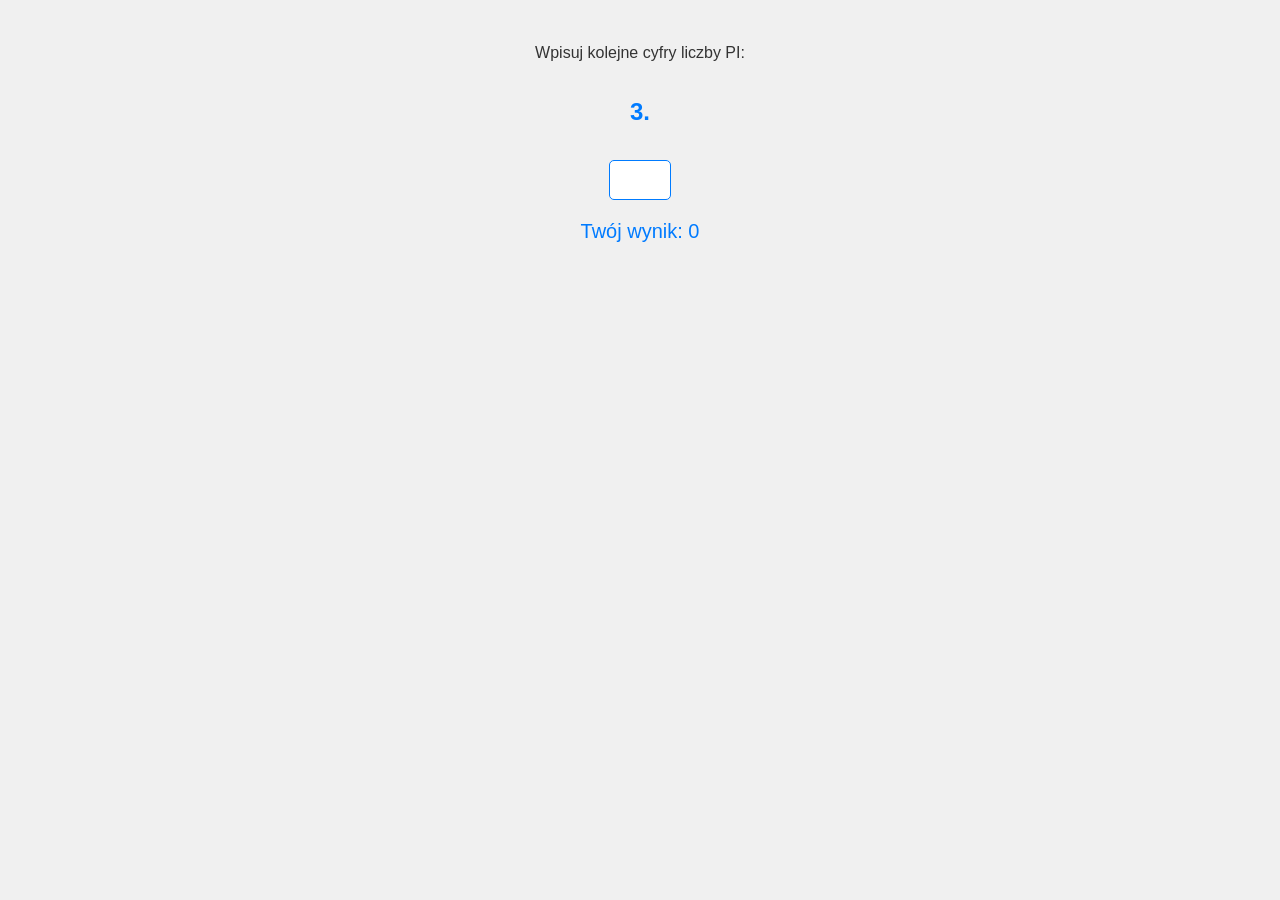
==== index.html @ b4644920 "Add files via upload" ====
<!DOCTYPE html>
<html lang="en">
  <head>
    <meta charset="UTF-8" />
    <meta
      name="viewport"
      content="width=device-width, initial-scale=1.0"
    />
    <link rel="stylesheet" href="style.css" />
    <title>Liczba Pi</title>
  </head>
  <body>
    <p>Wpisuj kolejne cyfry liczby PI:</p>
    <p id="displayedPi">3.</p>
    <br />
    <input type="text" id="userInput" maxlength="1" autofocus />
    <p id="message"></p>
    <p id="score">Twój wynik: 0</p>

    <!-- Aplication script -->
    <script src="app.js"></script>
  </body>
</html>
---- style.css ----
body {
  font-family: Arial, sans-serif;
  background-color: #f0f0f0;
  color: #333;
  text-align: center;
  padding: 20px;
}
input {
  width: 50px;
  font-size: 24px;
  text-align: center;
}
#message {
  margin-top: 20px;
  font-size: 18px;
}
#score {
  margin-top: 10px;
  font-size: 20px;
}
#displayedPi {
  font-size: 24px;
  font-weight: bold;
  margin-top: 20px;
  color: #007bff;
  word-wrap: break-word;
  max-width: 90vw;
  display: inline-block;
}
#userInput {
  margin-top: 10px;
  font-size: 24px;
  padding: 5px;
  border-radius: 5px;
  border: 1px solid #ccc;
}
#userInput:focus {
  outline: none;
  border-color: #007bff;
}
#message {
  color: #28a745;
}
#message.error {
  color: #dc3545;
}
#score {
  color: #007bff;
}
#score.error {
  color: #dc3545;
}
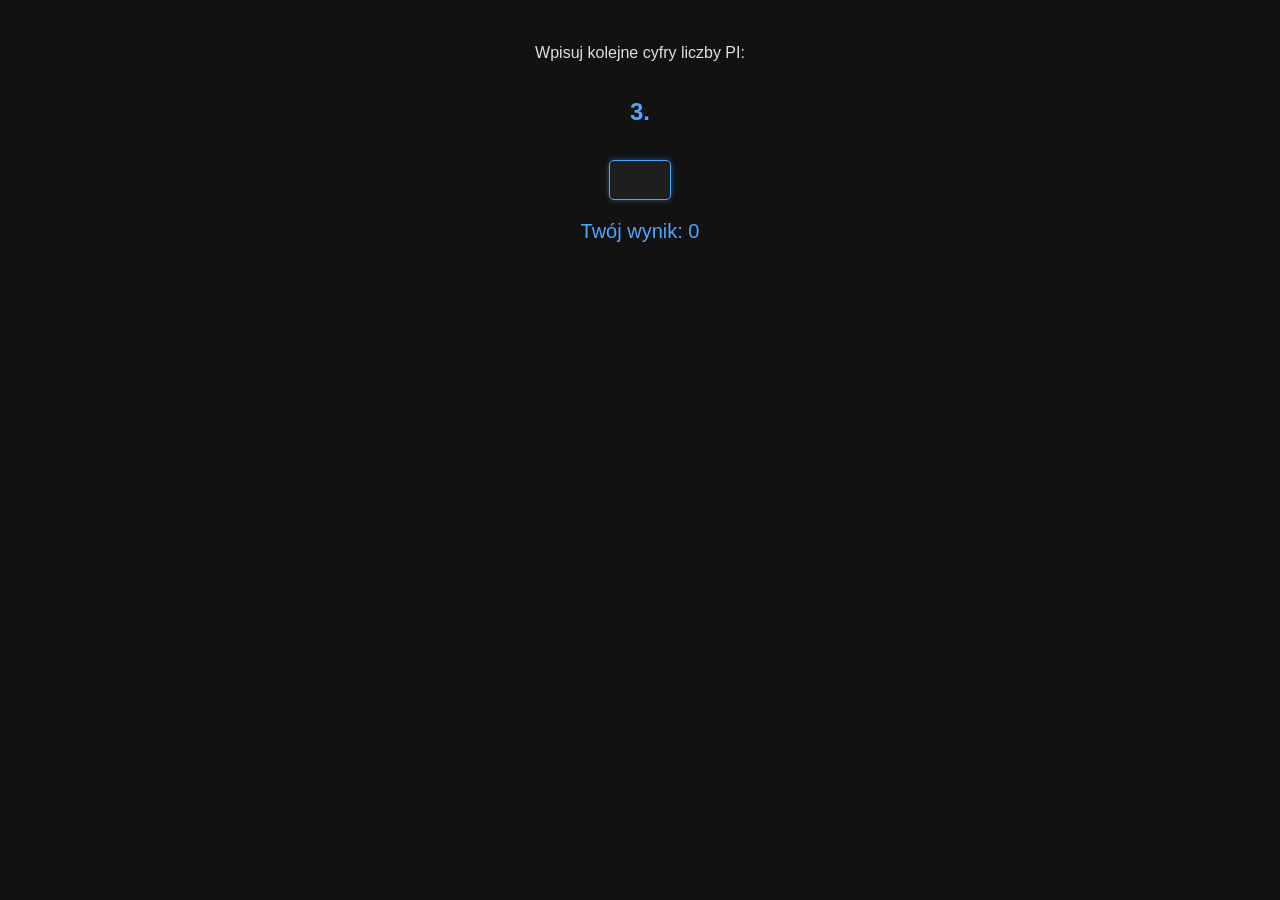
==== commit 83d13042: "update" ====
--- a/index.html
+++ b/index.html
@@ -1,23 +1,22 @@
 <!DOCTYPE html>
 <html lang="en">
-  <head>
-    <meta charset="UTF-8" />
-    <meta
-      name="viewport"
-      content="width=device-width, initial-scale=1.0"
-    />
-    <link rel="stylesheet" href="style.css" />
-    <title>Liczba Pi</title>
-  </head>
-  <body>
-    <p>Wpisuj kolejne cyfry liczby PI:</p>
-    <p id="displayedPi">3.</p>
-    <br />
-    <input type="text" id="userInput" maxlength="1" autofocus />
-    <p id="message"></p>
-    <p id="score">Twój wynik: 0</p>
 
-    <!-- Aplication script -->
-    <script src="app.js"></script>
-  </body>
-</html>
+<head>
+  <meta charset="UTF-8" />
+  <meta name="viewport" content="width=device-width, initial-scale=1.0" />
+  <link rel="stylesheet" href="style.css" />
+  <title>Liczba Pi</title>
+</head>
+
+<body>
+  <p>Wpisuj kolejne cyfry liczby PI:</p>
+  <p id="displayedPi">3.</p>
+  <br /><input type="text" id="userInput" maxlength="1" autofocus />
+  <p id="message"></p>
+  <p id="score">Twój wynik: 0</p>
+
+  <script src="jquery-3.7.1.min.js"></script>
+  <script src="app.js"></script>
+</body>
+
+</html>
--- a/style.css
+++ b/style.css
@@ -1,52 +1,68 @@
 body {
   font-family: Arial, sans-serif;
-  background-color: #f0f0f0;
-  color: #333;
+  background-color: #121212;
+  color: #e0e0e0;
   text-align: center;
   padding: 20px;
 }
+
 input {
   width: 50px;
   font-size: 24px;
   text-align: center;
+  background-color: #1e1e1e;
+  color: #e0e0e0;
+  border: 1px solid #444;
 }
+
 #message {
   margin-top: 20px;
   font-size: 18px;
 }
+
 #score {
   margin-top: 10px;
   font-size: 20px;
 }
+
 #displayedPi {
   font-size: 24px;
   font-weight: bold;
   margin-top: 20px;
-  color: #007bff;
+  color: #4da6ff;
   word-wrap: break-word;
   max-width: 90vw;
   display: inline-block;
 }
+
 #userInput {
   margin-top: 10px;
   font-size: 24px;
   padding: 5px;
   border-radius: 5px;
-  border: 1px solid #ccc;
+  border: 1px solid #444;
+  background-color: #1e1e1e;
+  color: #e0e0e0;
 }
+
 #userInput:focus {
   outline: none;
-  border-color: #007bff;
+  border-color: #4da6ff;
+  box-shadow: 0 0 5px rgba(77, 166, 255, 0.5);
 }
+
 #message {
-  color: #28a745;
+  color: #4caf50;
 }
+
 #message.error {
-  color: #dc3545;
+  color: #f44336;
 }
+
 #score {
-  color: #007bff;
+  color: #4da6ff;
 }
+
 #score.error {
-  color: #dc3545;
+  color: #f44336;
 }
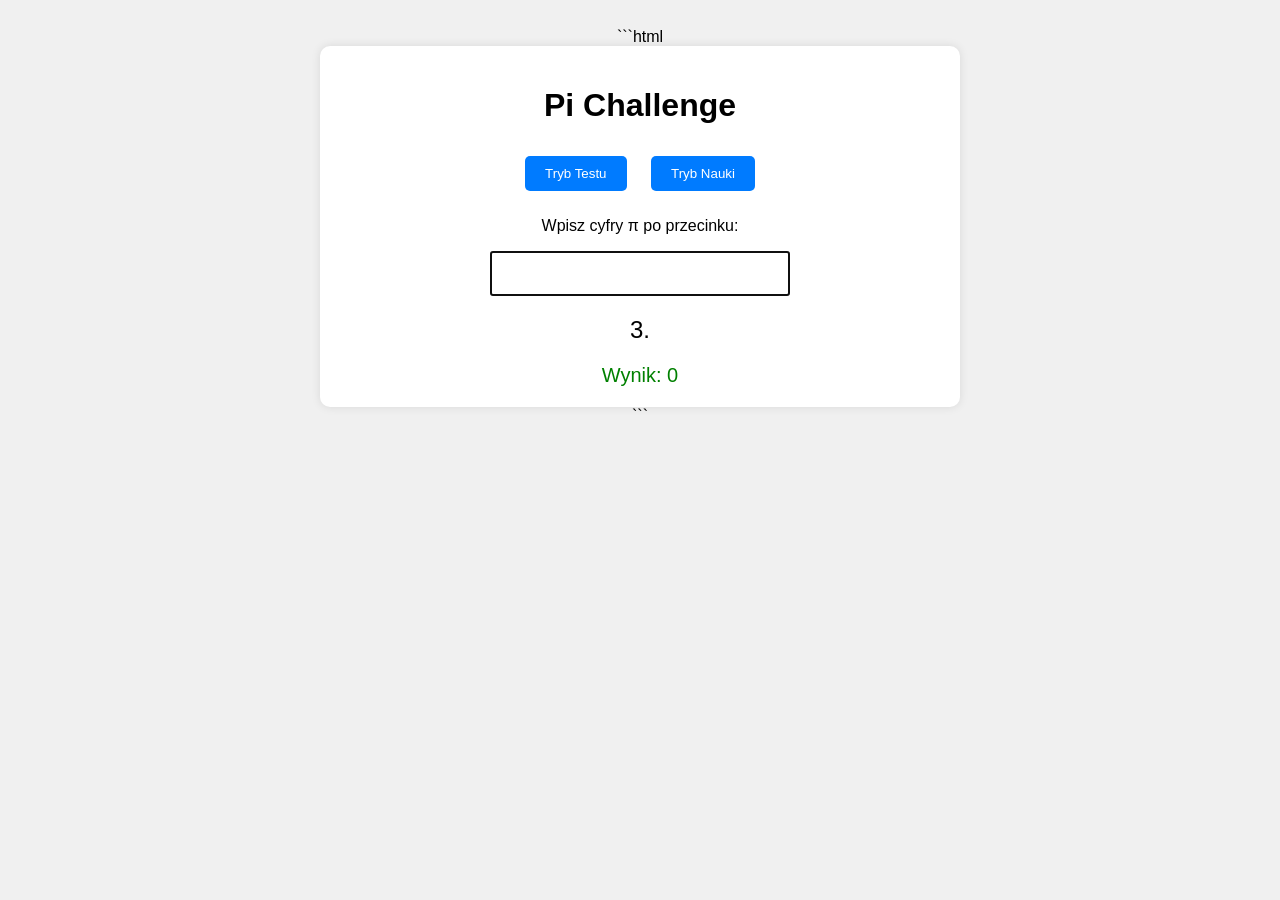
==== commit 53e61a04: "Revamp index.html for Pi Challenge game" ====
--- a/index.html
+++ b/index.html
@@ -1,22 +1,104 @@
+```html
 <!DOCTYPE html>
-<html lang="en">
+<html lang="pl">
+<head>
+    <meta charset="UTF-8">
+    <meta name="viewport" content="width=device-width, initial-scale=1.0">
+    <title>Pi Challenge</title>
+    <script src="https://code.jquery.com/jquery-3.6.0.min.js"></script>
+    <style>
+        body { font-family: Arial, sans-serif; background: #f0f0f0; text-align: center; padding: 20px; }
+        .container { max-width: 600px; margin: 0 auto; background: white; padding: 20px; border-radius: 10px; box-shadow: 0 0 10px rgba(0,0,0,0.1); }
+        button { padding: 10px 20px; margin: 10px; background: #007bff; color: white; border: none; border-radius: 5px; cursor: pointer; }
+        button:hover { background: #0056b3; }
+        #pi-display { font-size: 24px; margin: 20px 0; }
+        #input { padding: 10px; width: 300px; font-size: 18px; }
+        #score { font-size: 20px; color: green; }
+        #error { color: red; }
+        .mode { display: none; }
+        .active { display: block; }
+    </style>
+</head>
+<body>
+    <div class="container">
+        <h1>Pi Challenge</h1>
+        <button id="test-mode">Tryb Testu</button>
+        <button id="learn-mode">Tryb Nauki</button>
+        
+        <div id="test" class="mode">
+            <p>Wpisz cyfry π po przecinku:</p>
+            <input type="text" id="input" maxlength="1" autofocus>
+            <div id="pi-display">3.</div>
+            <div id="score">Wynik: 0</div>
+            <div id="error"></div>
+        </div>
+        
+        <div id="learn" class="mode">
+            <p>Naucz się cyfr π:</p>
+            <div id="learn-display">3.1415926535 8979323846 2643383279 5028841971 6939937510</div>
+            <button id="show-more">Pokaż więcej</button>
+            <button id="hide">Ukryj</button>
+        </div>
+    </div>
 
-<head>
-  <meta charset="UTF-8" />
-  <meta name="viewport" content="width=device-width, initial-scale=1.0" />
-  <link rel="stylesheet" href="style.css" />
-  <title>Liczba Pi</title>
-</head>
+    <script>
+        const piDigits = '[base64]';
+        let currentIndex = 0;
+        let score = 0;
+        let learnIndex = 50;
 
-<body>
-  <p>Wpisuj kolejne cyfry liczby PI:</p>
-  <p id="displayedPi">3.</p>
-  <br /><input type="text" id="userInput" maxlength="1" autofocus />
-  <p id="message"></p>
-  <p id="score">Twój wynik: 0</p>
+        $('#test-mode').click(function() {
+            $('.mode').removeClass('active');
+            $('#test').addClass('active');
+            resetTest();
+        });
 
-  <script src="jquery-3.7.1.min.js"></script>
-  <script src="app.js"></script>
+        $('#learn-mode').click(function() {
+            $('.mode').removeClass('active');
+            $('#learn').addClass('active');
+            showLearn();
+        });
+
+        function resetTest() {
+            currentIndex = 0;
+            score = 0;
+            $('#pi-display').html('3.');
+            $('#score').html('Wynik: 0');
+            $('#error').html('');
+            $('#input').val('').focus();
+        }
+
+        $('#input').on('input', function() {
+            let digit = $(this).val();
+            if (digit === piDigits[currentIndex]) {
+                $('#pi-display').append(digit);
+                currentIndex++;
+                score++;
+                $('#score').html('Wynik: ' + score);
+            } else {
+                $('#error').html('Błąd! Poprawna cyfra: ' + piDigits[currentIndex]);
+                setTimeout(resetTest, 2000);
+            }
+            $(this).val('');
+        });
+
+        function showLearn() {
+            let display = '3.' + piDigits.substring(0, learnIndex).match(/.{1,10}/g).join(' ');
+            $('#learn-display').html(display);
+        }
+
+        $('#show-more').click(function() {
+            learnIndex += 50;
+            showLearn();
+        });
+
+        $('#hide').click(function() {
+            $('#learn-display').html('Ukryte. Spróbuj zapamiętać!');
+        });
+
+        // Domyślny tryb
+        $('#test-mode').click();
+    </script>
 </body>
-
-</html>+</html>
+```
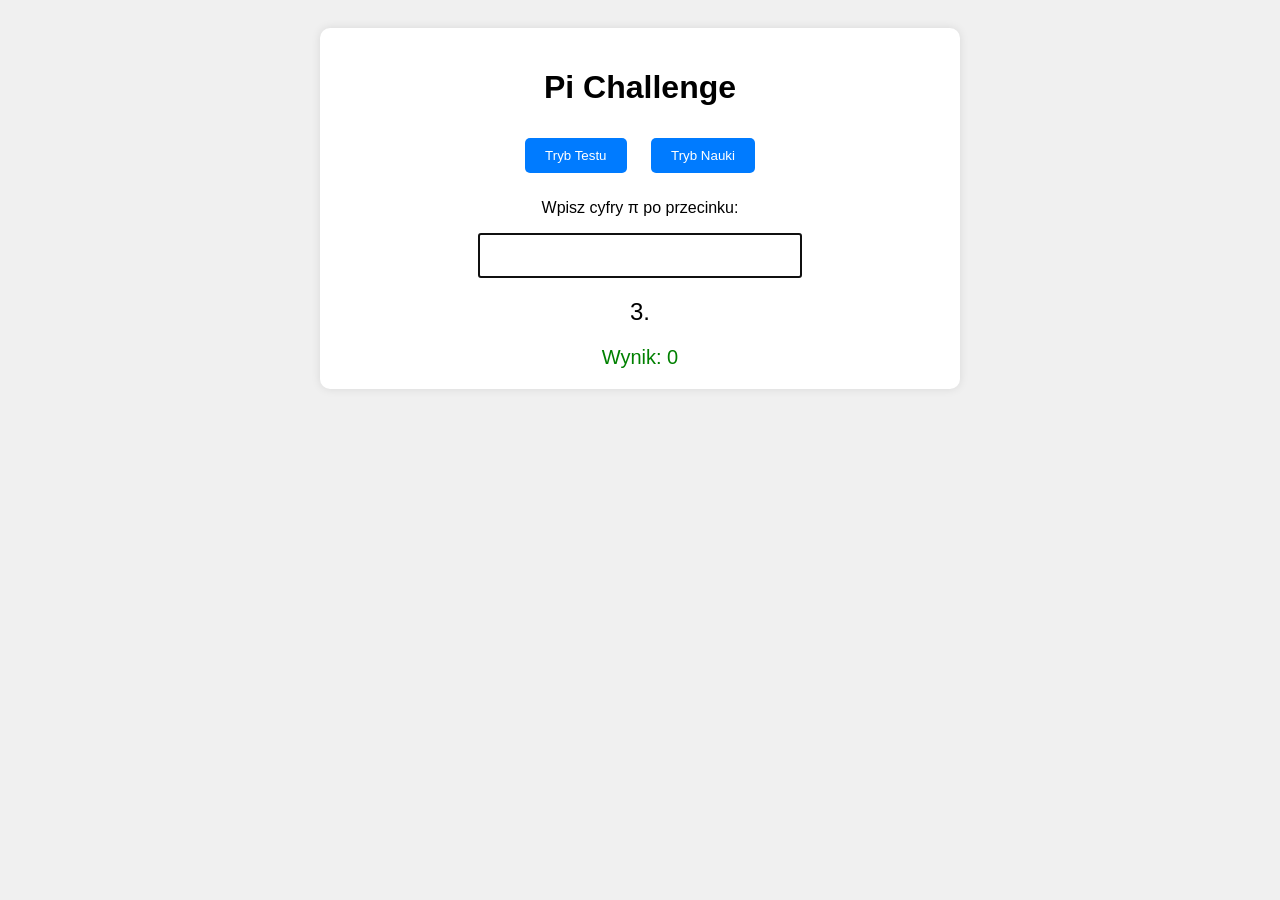
==== commit 36cac8b5: "Fix HTML formatting and structure" ====
--- a/index.html
+++ b/index.html
@@ -1,4 +1,3 @@
-```html
 <!DOCTYPE html>
 <html lang="pl">
 <head>
@@ -101,4 +100,3 @@
     </script>
 </body>
 </html>
-```
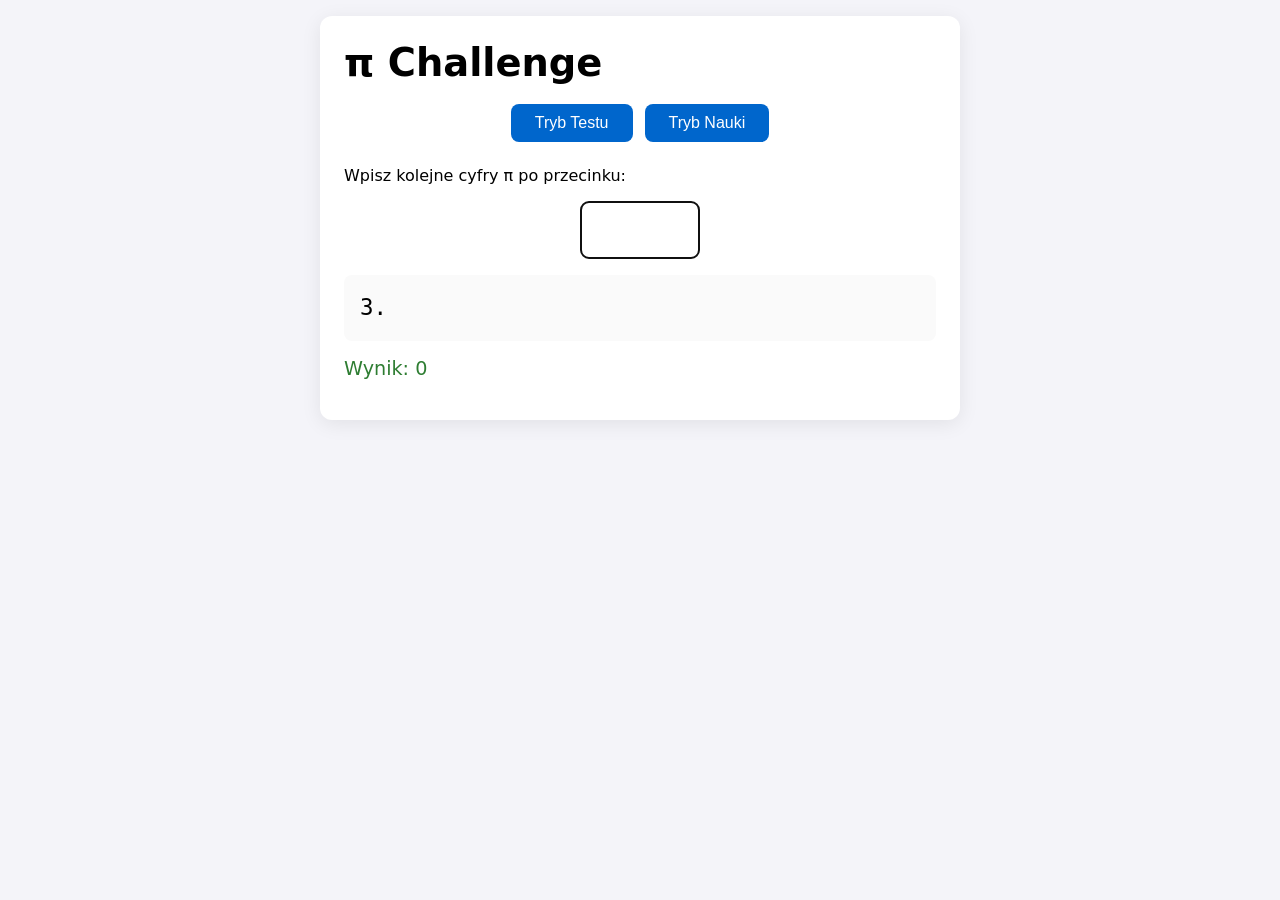
==== commit 079c5957: "Refactor index.html for improved styling and structure" ====
--- a/index.html
+++ b/index.html
@@ -6,97 +6,196 @@
     <title>Pi Challenge</title>
     <script src="https://code.jquery.com/jquery-3.6.0.min.js"></script>
     <style>
-        body { font-family: Arial, sans-serif; background: #f0f0f0; text-align: center; padding: 20px; }
-        .container { max-width: 600px; margin: 0 auto; background: white; padding: 20px; border-radius: 10px; box-shadow: 0 0 10px rgba(0,0,0,0.1); }
-        button { padding: 10px 20px; margin: 10px; background: #007bff; color: white; border: none; border-radius: 5px; cursor: pointer; }
-        button:hover { background: #0056b3; }
-        #pi-display { font-size: 24px; margin: 20px 0; }
-        #input { padding: 10px; width: 300px; font-size: 18px; }
-        #score { font-size: 20px; color: green; }
-        #error { color: red; }
-        .mode { display: none; }
-        .active { display: block; }
+        * {
+            box-sizing: border-box;
+        }
+        body {
+            font-family: system-ui, sans-serif;
+            background: #f4f4f9;
+            margin: 0;
+            padding: 16px;
+            min-height: 100vh;
+            display: flex;
+            justify-content: center;
+            align-items: flex-start;
+        }
+        .container {
+            width: 100%;
+            max-width: 640px;
+            background: white;
+            border-radius: 12px;
+            box-shadow: 0 4px 20px rgba(0,0,0,0.08);
+            padding: 24px;
+        }
+        h1 {
+            margin: 0 0 1.2rem;
+            font-size: clamp(1.8rem, 5vw, 2.4rem);
+        }
+        .buttons {
+            display: flex;
+            flex-wrap: wrap;
+            gap: 12px;
+            justify-content: center;
+            margin-bottom: 1.5rem;
+        }
+        button {
+            padding: 10px 24px;
+            font-size: 1rem;
+            background: #0066cc;
+            color: white;
+            border: none;
+            border-radius: 8px;
+            cursor: pointer;
+            transition: background 0.2s;
+        }
+        button:hover { background: #0055aa; }
+        button:active { transform: translateY(1px); }
+
+        .mode {
+            display: none;
+        }
+        .active {
+            display: block;
+        }
+
+        #pi-display {
+            font-family: monospace;
+            font-size: clamp(1.1rem, 4vw, 1.4rem);
+            line-height: 1.5;
+            background: #fafafa;
+            padding: 16px;
+            border-radius: 8px;
+            margin: 1rem 0;
+            word-break: break-all;
+            hyphens: auto;
+        }
+
+        #input {
+            width: 100%;
+            max-width: 120px;
+            margin: 0 auto;
+            display: block;
+            font-size: 1.6rem;
+            text-align: center;
+            padding: 12px;
+            font-family: monospace;
+            border: 2px solid #ddd;
+            border-radius: 8px;
+        }
+
+        #score, #error {
+            margin: 1rem 0;
+            font-size: 1.2rem;
+        }
+        #score { color: #2e7d32; }
+        #error  { color: #d32f2f; }
+
+        #learn-display {
+            font-family: monospace;
+            white-space: pre-wrap;
+            font-size: clamp(1rem, 3.5vw, 1.25rem);
+            line-height: 1.6;
+            background: #f9f9f9;
+            padding: 16px;
+            border-radius: 8px;
+            margin: 1rem 0;
+        }
+
+        @media (max-width: 480px) {
+            .container { padding: 16px; }
+            button { padding: 10px 20px; font-size: 0.95rem; }
+            #input { font-size: 1.4rem; max-width: 100px; }
+        }
     </style>
 </head>
 <body>
-    <div class="container">
-        <h1>Pi Challenge</h1>
+
+<div class="container">
+    <h1>π Challenge</h1>
+
+    <div class="buttons">
         <button id="test-mode">Tryb Testu</button>
         <button id="learn-mode">Tryb Nauki</button>
-        
-        <div id="test" class="mode">
-            <p>Wpisz cyfry π po przecinku:</p>
-            <input type="text" id="input" maxlength="1" autofocus>
-            <div id="pi-display">3.</div>
-            <div id="score">Wynik: 0</div>
-            <div id="error"></div>
-        </div>
-        
-        <div id="learn" class="mode">
-            <p>Naucz się cyfr π:</p>
-            <div id="learn-display">3.1415926535 8979323846 2643383279 5028841971 6939937510</div>
+    </div>
+
+    <div id="test" class="mode">
+        <p>Wpisz kolejne cyfry π po przecinku:</p>
+        <input type="text" id="input" maxlength="1" autofocus autocomplete="off">
+        <div id="pi-display">3.</div>
+        <div id="score">Wynik: 0</div>
+        <div id="error"></div>
+    </div>
+
+    <div id="learn" class="mode">
+        <p>Naucz się cyfr π:</p>
+        <div id="learn-display">3.1415926535 8979323846 2643383279 5028841971 6939937510</div>
+        <div class="buttons">
             <button id="show-more">Pokaż więcej</button>
             <button id="hide">Ukryj</button>
         </div>
     </div>
-
-    <script>
-        const piDigits = '[base64]';
-        let currentIndex = 0;
-        let score = 0;
-        let learnIndex = 50;
-
-        $('#test-mode').click(function() {
-            $('.mode').removeClass('active');
-            $('#test').addClass('active');
-            resetTest();
-        });
-
-        $('#learn-mode').click(function() {
-            $('.mode').removeClass('active');
-            $('#learn').addClass('active');
-            showLearn();
-        });
-
-        function resetTest() {
-            currentIndex = 0;
-            score = 0;
-            $('#pi-display').html('3.');
-            $('#score').html('Wynik: 0');
-            $('#error').html('');
-            $('#input').val('').focus();
-        }
-
-        $('#input').on('input', function() {
-            let digit = $(this).val();
-            if (digit === piDigits[currentIndex]) {
-                $('#pi-display').append(digit);
-                currentIndex++;
-                score++;
-                $('#score').html('Wynik: ' + score);
-            } else {
-                $('#error').html('Błąd! Poprawna cyfra: ' + piDigits[currentIndex]);
-                setTimeout(resetTest, 2000);
-            }
-            $(this).val('');
-        });
-
-        function showLearn() {
-            let display = '3.' + piDigits.substring(0, learnIndex).match(/.{1,10}/g).join(' ');
-            $('#learn-display').html(display);
-        }
-
-        $('#show-more').click(function() {
-            learnIndex += 50;
-            showLearn();
-        });
-
-        $('#hide').click(function() {
-            $('#learn-display').html('Ukryte. Spróbuj zapamiętać!');
-        });
-
-        // Domyślny tryb
-        $('#test-mode').click();
-    </script>
+</div>
+
+<script>
+// ten sam skrypt co wcześniej – bez zmian
+const piDigits = '[base64]';
+let currentIndex = 0;
+let score = 0;
+let learnIndex = 50;
+
+$('#test-mode').click(function() {
+    $('.mode').removeClass('active');
+    $('#test').addClass('active');
+    resetTest();
+});
+
+$('#learn-mode').click(function() {
+    $('.mode').removeClass('active');
+    $('#learn').addClass('active');
+    showLearn();
+});
+
+function resetTest() {
+    currentIndex = 0;
+    score = 0;
+    $('#pi-display').html('3.');
+    $('#score').html('Wynik: 0');
+    $('#error').html('');
+    $('#input').val('').focus();
+}
+
+$('#input').on('input', function() {
+    let digit = $(this).val();
+    if (!/[0-9]/.test(digit)) { $(this).val(''); return; }
+    if (digit === piDigits[currentIndex]) {
+        $('#pi-display').append(digit);
+        currentIndex++;
+        score++;
+        $('#score').html('Wynik: ' + score);
+    } else {
+        $('#error').html('Błąd! Poprawna: ' + piDigits[currentIndex]);
+        setTimeout(resetTest, 1800);
+    }
+    $(this).val('');
+});
+
+function showLearn() {
+    let display = '3.' + piDigits.substring(0, learnIndex)
+        .match(/.{1,10}/g)
+        .join(' ');
+    $('#learn-display').html(display);
+}
+
+$('#show-more').click(function() {
+    learnIndex += 50;
+    showLearn();
+});
+
+$('#hide').click(function() {
+    $('#learn-display').html('Ukryte. Spróbuj zapamiętać!');
+});
+
+$('#test-mode').click();
+</script>
 </body>
 </html>
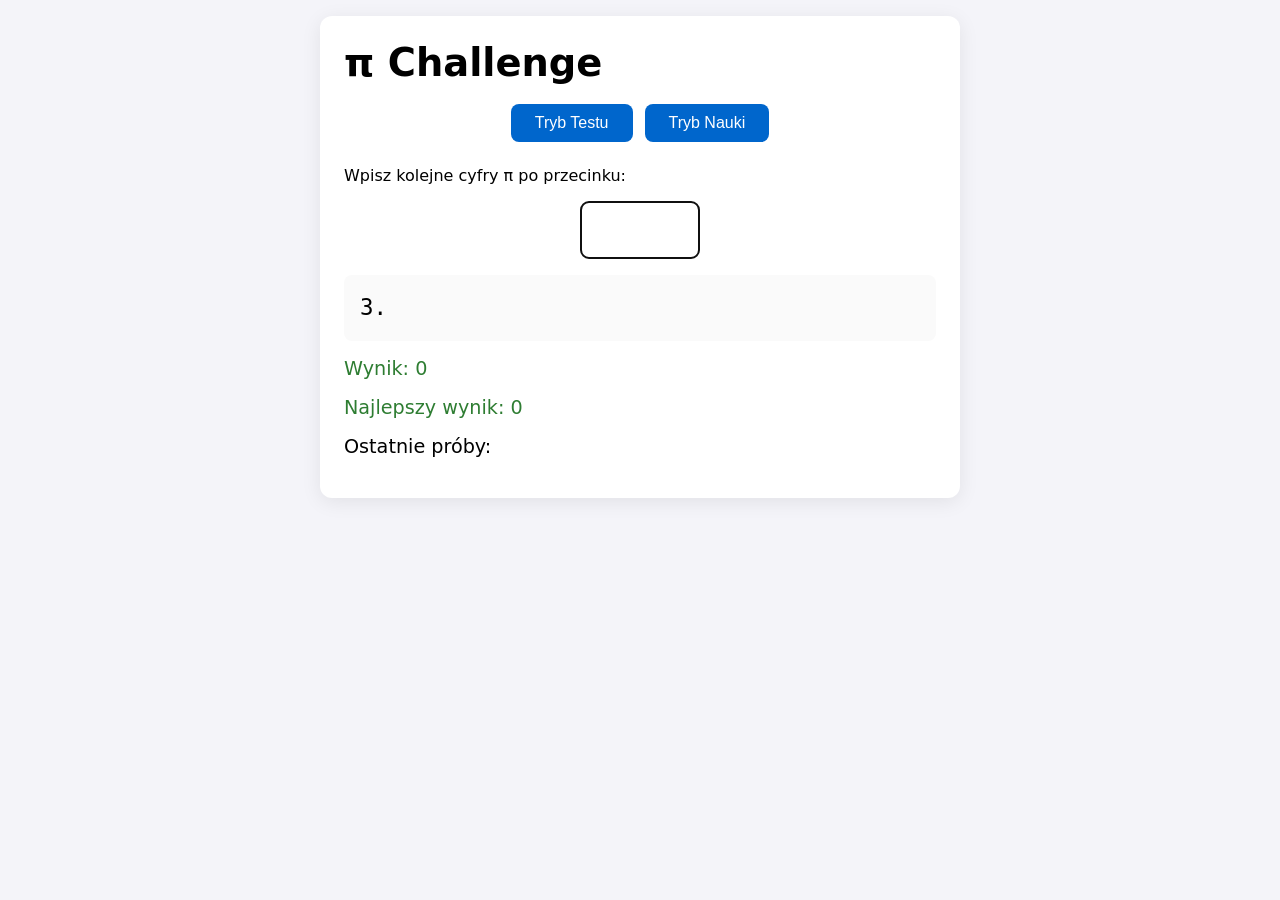
==== commit 575ca6db: "Enhance pi challenge with score tracking features Added best score tracking and last attempts displa" ====
--- a/index.html
+++ b/index.html
@@ -50,14 +50,12 @@
         }
         button:hover { background: #0055aa; }
         button:active { transform: translateY(1px); }
-
         .mode {
             display: none;
         }
         .active {
             display: block;
         }
-
         #pi-display {
             font-family: monospace;
             font-size: clamp(1.1rem, 4vw, 1.4rem);
@@ -69,7 +67,6 @@
             word-break: break-all;
             hyphens: auto;
         }
-
         #input {
             width: 100%;
             max-width: 120px;
@@ -82,14 +79,12 @@
             border: 2px solid #ddd;
             border-radius: 8px;
         }
-
-        #score, #error {
+        #score, #best-score, #last-attempts, #error {
             margin: 1rem 0;
             font-size: 1.2rem;
         }
-        #score { color: #2e7d32; }
-        #error  { color: #d32f2f; }
-
+        #score, #best-score { color: #2e7d32; }
+        #error { color: #d32f2f; }
         #learn-display {
             font-family: monospace;
             white-space: pre-wrap;
@@ -100,7 +95,6 @@
             border-radius: 8px;
             margin: 1rem 0;
         }
-
         @media (max-width: 480px) {
             .container { padding: 16px; }
             button { padding: 10px 20px; font-size: 0.95rem; }
@@ -109,23 +103,21 @@
     </style>
 </head>
 <body>
-
 <div class="container">
     <h1>π Challenge</h1>
-
     <div class="buttons">
         <button id="test-mode">Tryb Testu</button>
         <button id="learn-mode">Tryb Nauki</button>
     </div>
-
     <div id="test" class="mode">
         <p>Wpisz kolejne cyfry π po przecinku:</p>
         <input type="text" id="input" maxlength="1" autofocus autocomplete="off">
         <div id="pi-display">3.</div>
         <div id="score">Wynik: 0</div>
+        <div id="best-score">Najlepszy wynik: 0</div>
+        <div id="last-attempts">Ostatnie próby: </div>
         <div id="error"></div>
     </div>
-
     <div id="learn" class="mode">
         <p>Naucz się cyfr π:</p>
         <div id="learn-display">3.1415926535 8979323846 2643383279 5028841971 6939937510</div>
@@ -135,26 +127,31 @@
         </div>
     </div>
 </div>
-
 <script>
-// ten sam skrypt co wcześniej – bez zmian
 const piDigits = '[base64]';
 let currentIndex = 0;
 let score = 0;
 let learnIndex = 50;
+let bestScore = localStorage.getItem('piBestScore') || 0;
+let lastAttempts = JSON.parse(localStorage.getItem('piLastAttempts')) || [];
+
+function updateScores() {
+    $('#best-score').html('Najlepszy wynik: ' + bestScore);
+    $('#last-attempts').html('Ostatnie próby: ' + lastAttempts.join(', '));
+}
+
+updateScores();
 
 $('#test-mode').click(function() {
     $('.mode').removeClass('active');
     $('#test').addClass('active');
     resetTest();
 });
-
 $('#learn-mode').click(function() {
     $('.mode').removeClass('active');
     $('#learn').addClass('active');
     showLearn();
 });
-
 function resetTest() {
     currentIndex = 0;
     score = 0;
@@ -162,8 +159,8 @@
     $('#score').html('Wynik: 0');
     $('#error').html('');
     $('#input').val('').focus();
+    updateScores();
 }
-
 $('#input').on('input', function() {
     let digit = $(this).val();
     if (!/[0-9]/.test(digit)) { $(this).val(''); return; }
@@ -173,28 +170,34 @@
         score++;
         $('#score').html('Wynik: ' + score);
     } else {
-        $('#error').html('Błąd! Poprawna: ' + piDigits[currentIndex]);
+        $('#error').html('Błąd! Kolejne cyfry: ' + piDigits.substring(currentIndex, currentIndex + 10));
+        if (score > bestScore) {
+            bestScore = score;
+            localStorage.setItem('piBestScore', bestScore);
+        }
+        if (score > 0) {
+            lastAttempts.push(score);
+            if (lastAttempts.length > 5) lastAttempts.shift();
+            localStorage.setItem('piLastAttempts', JSON.stringify(lastAttempts));
+        }
+        updateScores();
         setTimeout(resetTest, 1800);
     }
     $(this).val('');
 });
-
 function showLearn() {
     let display = '3.' + piDigits.substring(0, learnIndex)
         .match(/.{1,10}/g)
         .join(' ');
     $('#learn-display').html(display);
 }
-
 $('#show-more').click(function() {
     learnIndex += 50;
     showLearn();
 });
-
 $('#hide').click(function() {
     $('#learn-display').html('Ukryte. Spróbuj zapamiętać!');
 });
-
 $('#test-mode').click();
 </script>
 </body>
